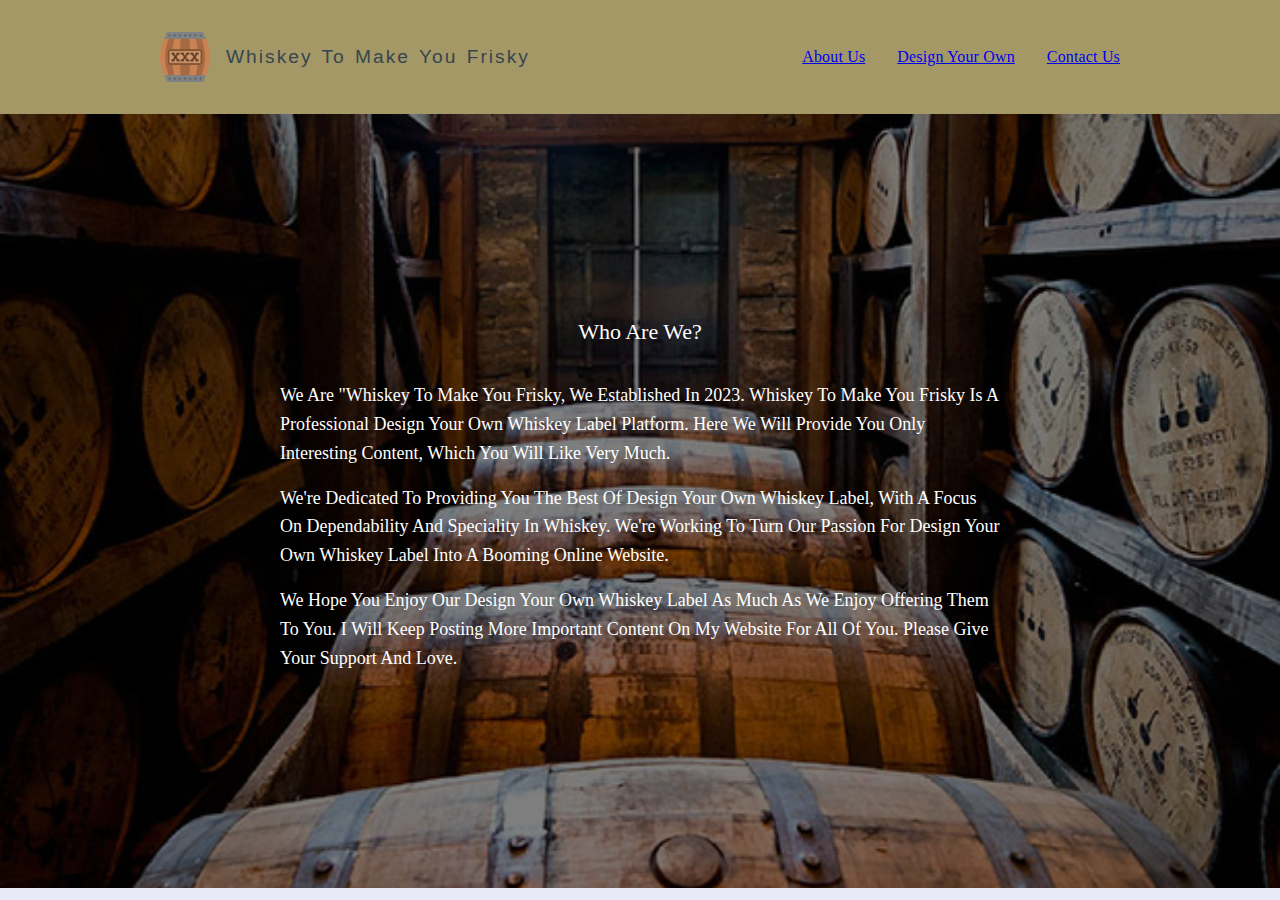
==== index.html @ 052443f5 "add background & form" ====
<!DOCTYPE html>
<html lang="en">
  <head>
    <meta charset="UTF-8" />
    <meta http-equiv="X-UA-Compatible" content="IE=edge" />
    <meta name="viewport" content="width=device-width, initial-scale=1.0" />
    <link rel="stylesheet" href="reset.css" />
    <link rel="stylesheet" href="style.css" />
    <title>Design Your Own Bottle</title>
  </head>
  <body>
    <header class="header">
      <div class="header-container container">
        <div class="logo-container">
          <img
            class="logo-img"
            src="whiskey.png"
            width="50px"
            height="50px"
            alt="whiskeyLogo"
          />
          <h1 class="Logo">Whiskey To Make You Frisky</h1>
        </div>
        <nav class="nav">
          <ul class="header-nav-list">
            <li class="head-nav-list-item">
              <a href="/index.html">About Us</a>
            </li>
            <li class="head-nav-list-item">
              <a href="/design.html">Design Your Own</a>
            </li>
            <li class="head-nav-list-item">
              <a href="contact.html">Contact Us</a>
            </li>
          </ul>
        </nav>
      </div>
    </header>
    <main class="main-home">
      <div class="main-container container">
        <div class="instruction">
          <h2 class="second-heading">Who Are We?</h2>
          <p class="about-us">
            We are "Whiskey To Make You Frisky, we established in 2023. Whiskey
            To Make You Frisky is a Professional design your own whiskey label
            Platform. Here we will provide you only interesting content, which
            you will like very much.
          </p>

          <p class="about-us">
            We're dedicated to providing you the best of design your own whiskey
            label, with a focus on dependability and speciality in whiskey.
            We're working to turn our passion for design your own whiskey label
            into a booming online website.
          </p>

          <p class="about-us">
            We hope you enjoy our design your own whiskey label as much as we
            enjoy offering them to you. I will keep posting more important
            content on my Website for all of you. Please give your support and
            love.
          </p>
        </div>
      </div>
    </main>
  </body>
</html>
---- style.css ----
:root {
  --dg: #16302b;
  --ecru: #a49966;
  --wht: #e8ebf7;
  --dp: #654c4f;
  --lp: #885053;
}
* {
  box-sizing: border-box;
}
body {
  min-width: 320px;
  background-color: #e8ebf7;
  font-family: Agency FB;
  font-size: 1rem;
  font-weight: 400;
  letter-spacing: 0.01em;
  line-height: 1.6;
  color: white;
}

.Logo {
  font-family: Impact, sans-serif;
  font-size: 1.2rem;
  max-width: 18ch;
  letter-spacing: 2px;
  word-spacing: 2px;
  color: #36454f;
  font-weight: 400;
  text-decoration: none solid rgb(68, 68, 68);
  font-style: normal;
  font-variant: normal;
  text-transform: capitalize;
}

.container {
  width: 90%;
  max-width: 960px;
  margin: 0 auto;
}

.header {
  width: 100%;
  padding: 2rem 0;
  background-color: var(--ecru);
}

.header-container {
  display: flex;
  flex-direction: column;
  justify-content: space-between;
}

.logo-img {
  margin-right: 1rem;
  display: inline-block;
}

.logo-container {
  display: flex;
  align-items: center;
}

.header-nav-list {
  display: flex;
  justify-content: space-between;
}

.intruction {
  max-width: 960px;
}

.main-home {
  background-image: url(whiskey-distillary.jpg);
  background-color: rgba(0, 0, 0, 0.5);
  background-blend-mode: overlay;
  background-repeat: no-repeat;
  background-size: cover;
  padding-top: 200px;
  padding-bottom: 200px;
}

.second-heading {
  font-size: 22px;
  letter-spacing: 0px;
  word-spacing: 0px;
  font-weight: normal;
  text-decoration: none;
  font-style: normal;
  font-variant: normal;
  text-transform: capitalize;
  /* margin-top: 2rem; */
  margin-bottom: 2rem;
  text-align: center;
}

.about-us {
  font-size: 18px;
  letter-spacing: 0px;
  word-spacing: 0px;
  font-weight: normal;
  text-decoration: none;
  font-style: normal;
  font-variant: normal;
  text-transform: capitalize;
  max-width: 80ch;
  margin: 0 auto;
  margin-bottom: 1rem;
}

.contact-heading {
  font-size: 45px;
  letter-spacing: 0px;
  word-spacing: 0px;
  font-weight: normal;
  text-decoration: none;
  font-style: normal;
  font-variant: normal;
  text-transform: capitalize;
  margin-top: 2rem;
  margin-bottom: 2rem;
  text-align: center;
}

.form {
  border: 2px solid green;
  /* max-width: 600px; */
  margin: 0 auto;
  padding: 2rem;
}

label,
input[type="text"],
input[type="number"] {
  display: block;
}

input[type="text"],
input[type="number"] {
  margin-bottom: 0.5rem;
  padding: 0.5rem;
  border: 2px solid rgba(0, 0, 0, 0.2);
  border-radius: 2px;
  width: 100%;
}

textarea {
  display: block;
  margin-bottom: 0.5rem;
  padding: 0.5rem;
  border: 2px solid rgba(0, 0, 0, 0.2);
  border-radius: 2px;
  resize: none;
  width: 100%;
  height: 225px;
}
/* Media Queries */

@media (min-width: 700px) {
  .header-container {
    flex-direction: row;
    align-items: center;
  }
  .Logo {
    max-width: 30ch;
  }
  .head-nav-list-item {
    margin-left: 2rem;
  }
}
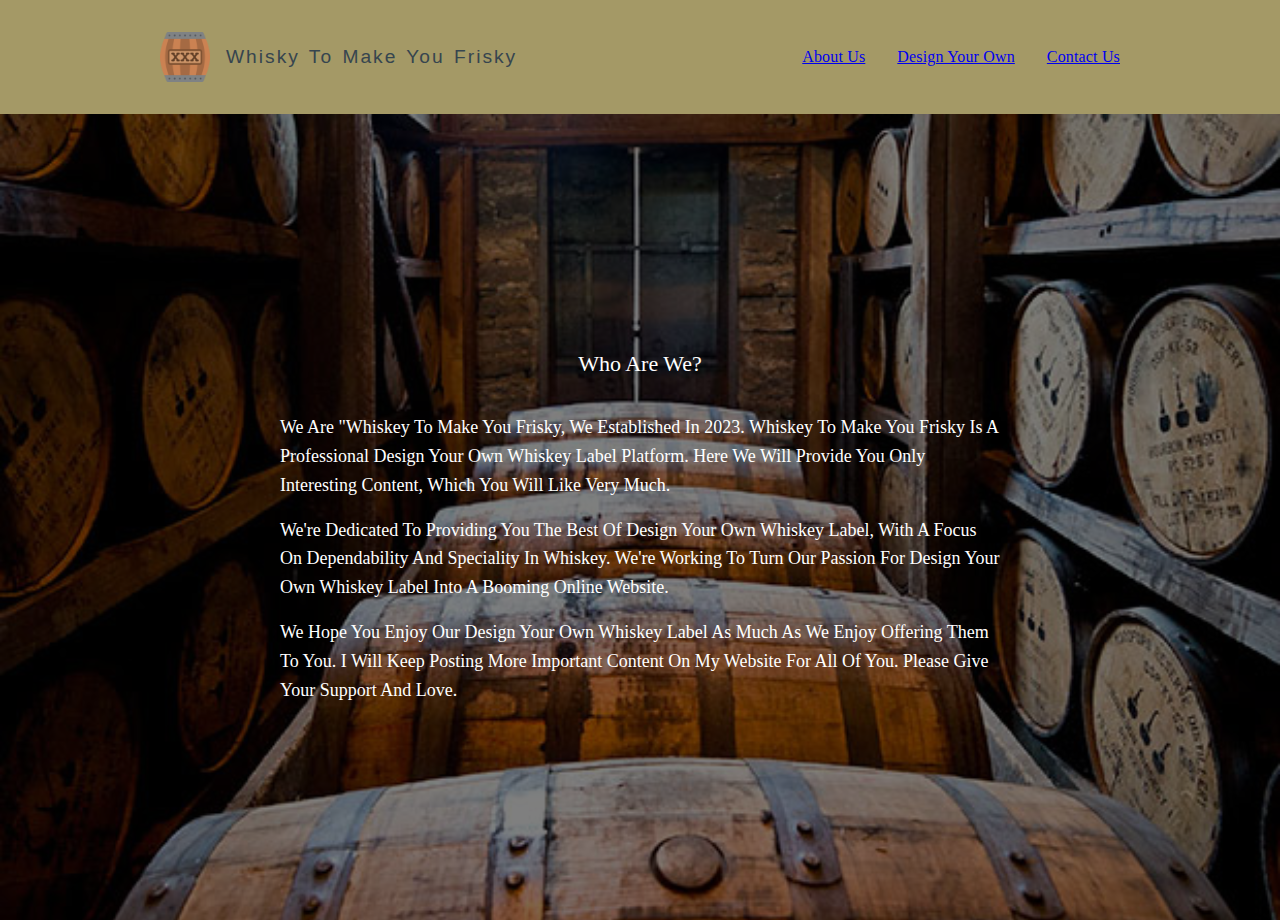
==== commit c0816a55: "add js" ====
--- a/index.html
+++ b/index.html
@@ -19,7 +19,7 @@
             height="50px"
             alt="whiskeyLogo"
           />
-          <h1 class="Logo">Whiskey To Make You Frisky</h1>
+          <h1 class="Logo">Whisky To Make You Frisky</h1>
         </div>
         <nav class="nav">
           <ul class="header-nav-list">
--- a/style.css
+++ b/style.css
@@ -70,6 +70,16 @@
   max-width: 960px;
 }
 
+.main-contact-home {
+  background-image: url(distillery-form-page.jpg);
+  background-color: rgba(0, 0, 0, 0.5);
+  background-blend-mode: overlay;
+  background-repeat: no-repeat;
+  background-size: cover;
+  padding-top: 200px;
+  padding-bottom: 200px;
+}
+
 .main-home {
   background-image: url(whiskey-distillary.jpg);
   background-color: rgba(0, 0, 0, 0.5);
@@ -80,36 +90,9 @@
   padding-bottom: 200px;
 }
 
-.second-heading {
-  font-size: 22px;
-  letter-spacing: 0px;
-  word-spacing: 0px;
-  font-weight: normal;
-  text-decoration: none;
-  font-style: normal;
-  font-variant: normal;
-  text-transform: capitalize;
-  /* margin-top: 2rem; */
-  margin-bottom: 2rem;
-  text-align: center;
-}
-
-.about-us {
-  font-size: 18px;
-  letter-spacing: 0px;
-  word-spacing: 0px;
-  font-weight: normal;
-  text-decoration: none;
-  font-style: normal;
-  font-variant: normal;
-  text-transform: capitalize;
-  max-width: 80ch;
-  margin: 0 auto;
-  margin-bottom: 1rem;
-}
-
-.contact-heading {
-  font-size: 45px;
+.design-heading {
+  color: #654c4f;
+  font-size: 32px;
   letter-spacing: 0px;
   word-spacing: 0px;
   font-weight: normal;
@@ -122,11 +105,74 @@
   text-align: center;
 }
 
+.design-form {
+  border: 2px solid var(--dp);
+  max-width: 600px;
+  min-height: 300px;
+  margin: 0 auto;
+  padding: 2rem;
+}
+
+.second-heading {
+  font-size: 22px;
+  letter-spacing: 0px;
+  word-spacing: 0px;
+  font-weight: normal;
+  text-decoration: none;
+  font-style: normal;
+  font-variant: normal;
+  text-transform: capitalize;
+  margin-top: 2rem;
+  margin-bottom: 2rem;
+  text-align: center;
+}
+
+.about-us {
+  font-size: 18px;
+  letter-spacing: 0px;
+  word-spacing: 0px;
+  font-weight: normal;
+  text-decoration: none;
+  font-style: normal;
+  font-variant: normal;
+  text-transform: capitalize;
+  max-width: 80ch;
+  margin: 0 auto;
+  margin-bottom: 1rem;
+}
+
+.contact-heading {
+  font-size: 45px;
+  letter-spacing: 0px;
+  word-spacing: 0px;
+  font-weight: normal;
+  text-decoration: none;
+  font-style: normal;
+  font-variant: normal;
+  text-transform: capitalize;
+  margin-top: 0.2rem;
+  margin-bottom: 2rem;
+  text-align: center;
+}
+
+.design-form {
+  border: 2px solid white;
+  max-width: 600px;
+  padding: 2rem;
+  background-color: rgba(255, 255, 255, 0.25);
+}
+
 .form {
-  border: 2px solid green;
-  /* max-width: 600px; */
+  border: 2px solid white;
+  max-width: 600px;
   margin: 0 auto;
   padding: 2rem;
+  background-color: rgba(255, 255, 255, 0.25);
+}
+
+.bottle-container {
+  background-color: pink;
+  font-size: 16px;
 }
 
 label,
